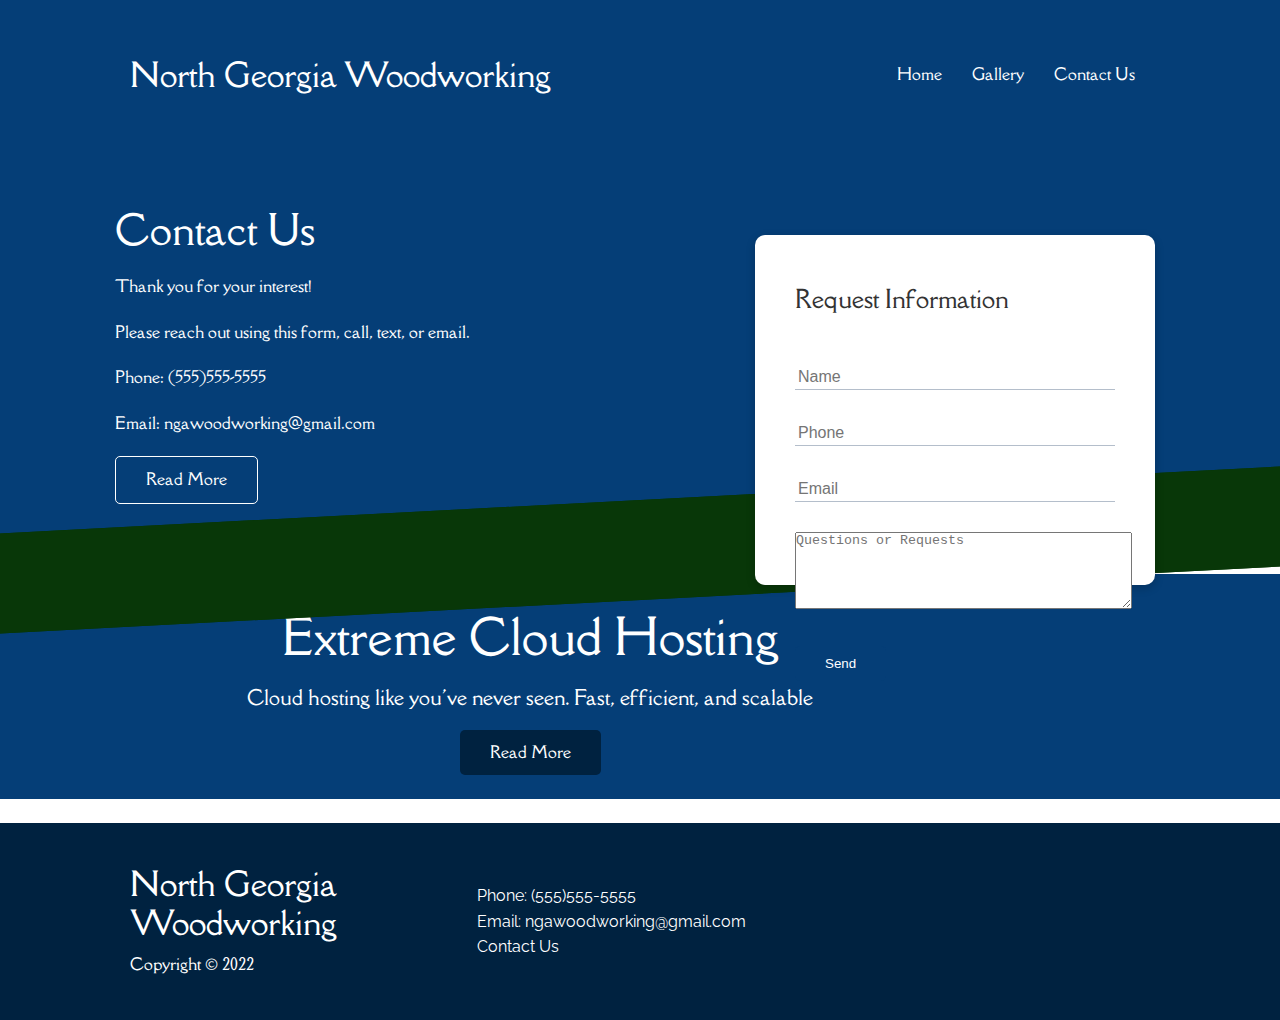
==== contact.html @ ade95be8 "first commit" ====
<!DOCTYPE html>
<html lang="en">
<head>
    <meta charset="UTF-8">
    <meta http-equiv="X-UA-Compatible" content="IE=edge">
    <meta name="viewport" content="width=device-width, initial-scale=1.0">
    <link rel="stylesheet" href="https://cdnjs.cloudflare.com/ajax/libs/font-awesome/5.15.1/css/all.min.css" integrity="sha512-+4zCK9k+qNFUR5X+cKL9EIR+ZOhtIloNl9GIKS57V1MyNsYpYcUrUeQc9vNfzsWfV28IaLL3i96P9sdNyeRssA==" crossorigin="anonymous" />
    <link rel="stylesheet" href="css/utilities.css">
    <link rel="stylesheet" href="css/style.css">
    <title>Contact Us</title>
</head>
<body>
    <!-- Navbar -->
    <div class="navbar">
        <div class="container flex">
            <h1 class="logo">North Georgia Woodworking</h1>
            <nav>
                <ul>
                    <li><a href="index.html">Home</a></li>
                    <li><a href="gallery.html">Gallery</a></li>
                    <li><a href="contact.html">Contact Us</a></li>
                </ul>
            </nav>
        </div>
    </div>

   <!-- SHOWCASE   -->
   <section class="showcase">
    <div class="container grid">
        <div class="showcase-text">
            <h1>Contact Us</h1>
            <p>Thank you for your interest!</p>
            <p>Please reach out using this form, call, text, or email.</p>
            <p>Phone:  (555)555-5555</p>
            <p>Email:  ngawoodworking@gmail.com</p>
            <a href="features.html" class="btn btn-outline">Read More</a>
        </div>

        <div class="showcase-form card">
            <h2>Request Information</h2>
            <form name="contact" method="POST" netlify-honeypot="bot-field" data-netlify="true">
                <input type="hidden" name="form-name" value="contact">
                <p class="hidden">
                    <label>Do not fill this out if you are human: <input name="bot-field" />
                    </label>
                  </p>
                <div class="form-control">
                    <input type="text" name="name" placeholder="Name" required>
                </div>
                <div class="form-control">
                        <input type="text" name="company" placeholder="Phone" required>
                </div>
                <div class="form-control">
                    <input type="email" name="email" placeholder="Email" required>
                </div>     
                <div class="form-control">
                    <textarea rows="5" cols="40" type="text" placeholder="Questions or Requests" name="Questions"></textarea>
                </div>    
                <input type="submit" value="Send" class="btn btn-primary">              
            </form>
        </div>
    </div>
</section>

   <!-- CLOUD -->
   <section class="cloud bg-primary my-2 py-2">
    <div class="container grid">
        <div class="text-center">
            <h2 class="lg">Extreme Cloud Hosting</h2>
            <p class="lead my-1">Cloud hosting like you've never seen.  Fast, efficient, and scalable</p>
            <a href="features.html" class="btn btn-dark">Read More</a>
        </div>
        <img src="images/cloud.png" alt="">
        </div>
</section>



    <!-- Footer -->
    <footer class="footer bg-dark py-3">
        <div class="container grid grid-3">
            <div>
                <h1>North Georgia Woodworking
                </h1>
                <p>Copyright &copy; 2022</p>
            </div>
            <nav>
                <ul>
                    <li>Phone: (555)555-5555</li>
                    <li>Email: ngawoodworking@gmail.com</li>
                    <li><a href="contact.html">Contact Us</a></li>
                </ul>
            </nav>
            <div class="social">
                <a href="#"><i class="fab fa-instagram fa-2x"></i></a>
                <a href="#"><i class="fab fa-facebook fa-2x"></i></a>
                <a href="#"><i class="fab fa-pinterest fa-2x"></i></a>
                <a href="#"><i class="fab fa-twitter fa-2x"></i></a>
            </div>
        </div>
    </footer>
    
</body>
</html>
---- css/utilities.css ----
/* utility styling that will be used throughout website */
.container {
  max-width: 1100px;
  margin: 0 auto;
  overflow: auto;
  padding: 0 40px;
}

.card {
  background-color: #fff;
  color: #333;
  border-radius: 10px;
  box-shadow: 0 3px 10px rgba(0,0,0,0.2);
  padding: 20px;
  margin: 10px;
}

.btn {
  display: inline-block;
  padding: 10px 30px;
  cursor: pointer;
  background: var(--primary-color) ;
  color: #fff;
  border: none;
  border-radius: 5px;
}

.btn-outline {
  background-color: transparent;
  border: 1px #fff solid;
}

.btn:hover {
  transform: scale(0.98);
}

/* backgrounds and colored buttons*/
.bg-primary, .btn-primary {
  background-color: var(--primary-color);
  color:#fff;
}

.bg-secondary, .btn-secondary {
  background-color: var(--secondary-color);
  color:#fff;
}
.bg-dark, .btn-dark {
  background-color: var(--dark-color);
  color:#fff;
}

.bg-light, .btn-light {
  background-color: var(--light-color);
  color:#333;
}

.bg-primary a, .btn-primary a,
.bg-secondary a, .btn-secondary a,
.bg-dark a, .btn-dark a,
.bg-light a, .btn-light a {
  color: #fff;
}

/* text colors */
.docs-main .text-primary { /*added .docs-main to force it to work*/
  color: var(--primary-color);
}

.text-secondary {
  color: var(--secondary-color);
}
.text-dark {
  color: var(--dark-color);
}

.text-light {
  color: var(--light-color);
}

/* text sizes */
.lead {
  font-size: 20px;
}

.sm {
  font-size: 1rem;
}

.md {
  font-size: 2rem;
}

.lg {
  font-size: 3rem;
}

.xl {
  font-size: 4rem;
}

.text-center {
  text-align: center;
}

/* Alert */
.alert {
  background-color: var(--light-color);
  padding: 10px 20px;
  font-weight: bold;
  margin: 15px 0;
}

.alert i {
  margin-right: 10px;
}

.alert-success{
  background-color: var(--success-color);
  color:  #fff;
}
.alert-error{
  background-color: var(--error-color);
  color:  #fff;
}


.flex {
  display:flex;
  justify-content: center;
  align-items: center;
  height: 100%;
}

.grid {
  display: grid;
  grid-template-columns: repeat(2, 1fr);
  gap: 20px;
  justify-content: center;
  align-items: center;
  height: 100%;
}

.grid-3 {
  grid-template-columns: repeat(3, 1fr);
}

/* margins */
.my-1{
  margin: 1rem 0;
}
.my-2 {
  margin: 1.5rem 0;
}
.my-3 {
  margin: 2rem 0;
}
.my-4 {
  margin: 3rem 0;
}
.my-5 {
  margin: 4rem 0;
}

.m-1{
  margin: 1rem;
}
.m-2 {
  margin: 1.5rem;
}
.m-3 {
  margin: 2rem;
}
.m-4 {
  margin: 3rem;
}
.m-5 {
  margin: 4rem;
}

/* PADDING */
.py-1{
  padding: 1rem 0;
}
.py-2 {
  padding: 1.5rem 0;
}
.py-3 {
  padding: 2rem 0;
}
.py-4 {
  padding: 3rem 0;
}
.py-5 {
  padding: 4rem 0;
}
.p-1{
  padding: 1rem;
}
.p-2 {
  padding: 1.5rem;
}
.p-3 {
  padding: 2rem;
}
.p-4 {
  padding: 3rem;
}
.p-5 {
  padding: 4rem;
}
---- css/style.css ----
@import url('https://fonts.googleapis.com/css2?family=Della+Respira&display=swap');

@import url('https://fonts.googleapis.com/css2?family=Raleway&display=swap');


:root {
  --primary-color: #053e77;
  --secondary-color: #0b857d;
  --dark-color: #002240;
  --light-color: #f4f4f4;
  --success-color: #16a278;
  --error-color: #601815;
}

* {
  box-sizing: border-box;
  padding: 0;
  margin: 0;
}

body {
  font-family: 'Della Respira', sans-serif;
  color: rgb(27, 24, 24);
  line-height: 1.6;
}

ul {
  list-style-type: none;
}

a {
  text-decoration: none;
  color: rgb(27, 24, 24)
}

h1,
h2 {
  font-weight: 300;
  line-height: 1.2;
  margin: 10px 0;
}

p {
  margin: 10px 0;
}

img {
  width: 100%;
}


.hidden {
  visibility: hidden;
  height: 0;
}

/* Navbar */
.navbar {
  background-color: var(--primary-color);
  color: #fff;
  height: 150px;
}

.navbar ul {
  display: flex;
}

.navbar a {
  color: #fff;
  padding: 10px;
  margin: 0 5px;
}

.navbar a:hover {
  border-bottom: 2px #fff solid;
}

.navbar .flex {
  justify-content: space-between;
}

/* showcase styling on Contact Us*/
.showcase {
  height: 400px;
  background-color: var(--primary-color);
  color:#fff;
  position:relative;
}
.showcase h1 {
  font-size: 40px;
}

.showcase p {
  margin: 20px 0;
}

.showcase .grid {
  overflow:visible;
  grid-template-columns: 55% 45%;
  gap: 30px;
}

.showcase-text {
  animation: slideInFromLeft 1s ease-in;
}

.showcase-form {
  position:relative;
  top:60px;
  height:350px;
  width:  400px;
  padding: 40px;
  z-index: 100;
  justify-self: flex-end;
  animation: slideInFromRight 1s ease-in;
}

.showcase-form .form-control {
  margin: 30px 0;    
}

.showcase-form input[type='text'], .showcase-form input[type='email'] {
  border: 0;
  border-bottom: 1px solid #b4becb;
  width:100%;
  padding: 3px;
  font-size: 16px;
}

.showcase-form input:focus {
  outline: none;
}

.showcase::before, .showcase::after {
  content: '';
  position: absolute;
  height: 100px;
  bottom: -50px;
  right: 0;
  left: 0;
  background: rgb(8, 55, 8);
  transform: skewY(-3deg);
  -webkit-transform: skewY(-3deg);
  -moz-transform: skewY(-3deg);
  -ms-transform: skewY(-3deg);
}


/* cloud on Contact Us */
.cloud .grid {
  grid-template-columns: 4fr 1fr;
}


/* features */
.features-head img, 
.docs-head img {
    width: 300px;
    justify-self:center
}
.features-sub-head img {
    width: 300px;
    justify-self: flex-end;
}

.features-main .card > i {
    margin-right: 20px;
}

.features-main .grid{
    padding:30px;
}
.features-main .grid > *:first-child {
    grid-column: 1 /span 3;
}
.features-main .grid > *:nth-child(2) {
    grid-column: 1 /span 2;
}




/* Footer */
.footer .social a {
  margin: 0 10px;
}

.footer a:hover {
  border-bottom: 2px #fff solid;
}

.social a:hover{
  border: none
}
.footer li {
  font-family: 'Raleway', sans-serif;
}

.fa-pinterest:hover {
  color: #000000;
}

.fa-facebook:hover {
  color: #1773EA;
}

.fa-instagram:hover {
  color: #B32E87;
}

.fa-twitter:hover {
  color: #1C9CEA;
}




/* Tablets and under */
@media (max-width: 768px) {
    .grid,
    .showcase .grid,
    .stats .grid,
    .cli .grid,
    .cloud .grid,
    .features-main .grid,
    .docs-main .grid {
      grid-template-columns: 1fr;
      grid-template-rows: 1fr;
    }
  
    .showcase {
      height: auto;
    }
  
    .showcase-text {
      text-align: center;
      margin-top: 40px;
      animation: slideInFromTop 1s ease-in;
    }
  
    .showcase-form {
      justify-self: center;
      margin: auto;
      animation: slideInFromBottom 1s ease-in;
    }
  
    .cli .grid > *:first-child {
      grid-column: 1;
      grid-row: 1;
    }
  
    .features-head,
    .features-sub-head,
    .docs-head {
      text-align: center;
    }
  
    .features-head img,
    .features-sub-head img,
    .docs-head img {
      justify-self: center;
    }
  
    .features-main .grid > *:first-child,
    .features-main .grid > *:nth-child(2) {
      grid-column: 1;
    }
  }
  
  /* Mobile */
  @media (max-width: 500px) {
    .navbar {
      height: 150px;
    }
  
    .navbar .flex {
      flex-direction: column;
    }
  
    .navbar ul {
      padding: 10px;
      background-color: rgba(0, 0, 0, 0.3);
    }
    
    .showcase-form {
      width: 300px;
    }
  }
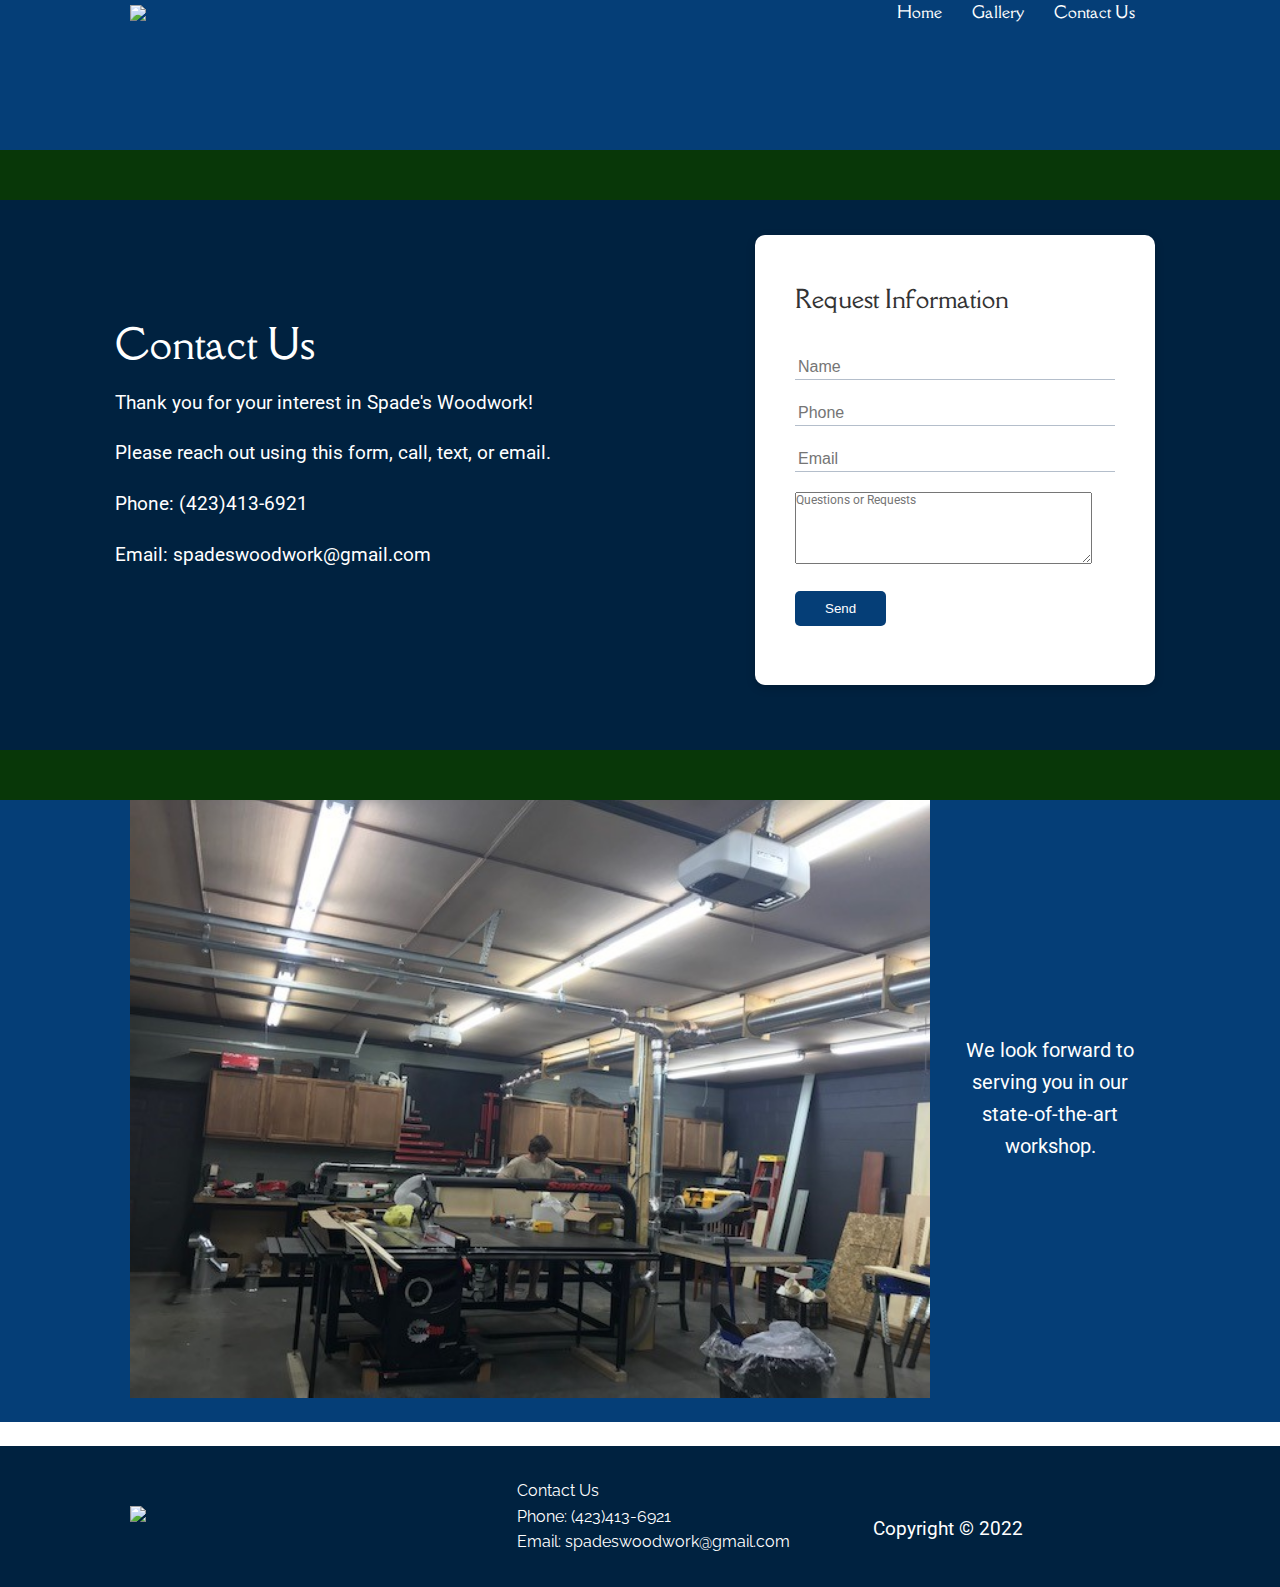
==== commit 061ce95c: "added pictures" ====
--- a/contact.html
+++ b/contact.html
@@ -13,7 +13,7 @@
     <!-- Navbar -->
     <div class="navbar">
         <div class="container flex">
-            <h1 class="logo">North Georgia Woodworking</h1>
+            <img class="logo-small" src="/images/logo_2Small.JPG">
             <nav>
                 <ul>
                     <li><a href="index.html">Home</a></li>
@@ -25,17 +25,15 @@
     </div>
 
    <!-- SHOWCASE   -->
-   <section class="showcase">
+<section class="showcase">
     <div class="container grid">
         <div class="showcase-text">
             <h1>Contact Us</h1>
-            <p>Thank you for your interest!</p>
+            <p>Thank you for your interest in Spade's Woodwork!</p>
             <p>Please reach out using this form, call, text, or email.</p>
-            <p>Phone:  (555)555-5555</p>
-            <p>Email:  ngawoodworking@gmail.com</p>
-            <a href="features.html" class="btn btn-outline">Read More</a>
+            <p>Phone:  (423)413-6921</p>
+            <p>Email:  spadeswoodwork@gmail.com</p>
         </div>
-
         <div class="showcase-form card">
             <h2>Request Information</h2>
             <form name="contact" method="POST" netlify-honeypot="bot-field" data-netlify="true">
@@ -65,12 +63,11 @@
    <!-- CLOUD -->
    <section class="cloud bg-primary my-2 py-2">
     <div class="container grid">
+        <img class="ContactShop" src="/images/ContactShop.jpg" alt="">
         <div class="text-center">
-            <h2 class="lg">Extreme Cloud Hosting</h2>
-            <p class="lead my-1">Cloud hosting like you've never seen.  Fast, efficient, and scalable</p>
-            <a href="features.html" class="btn btn-dark">Read More</a>
+            <p class="lead my-1">We look forward to serving you in our state-of-the-art workshop.</p>
         </div>
-        <img src="images/cloud.png" alt="">
+
         </div>
 </section>
 
@@ -80,22 +77,19 @@
     <footer class="footer bg-dark py-3">
         <div class="container grid grid-3">
             <div>
-                <h1>North Georgia Woodworking
-                </h1>
-                <p>Copyright &copy; 2022</p>
+                <img class="logo-small" src="/images/logo_2Small.JPG">
+
             </div>
             <nav>
                 <ul>
-                    <li>Phone: (555)555-5555</li>
-                    <li>Email: ngawoodworking@gmail.com</li>
                     <li><a href="contact.html">Contact Us</a></li>
+                    <li>Phone: (423)413-6921</li>
+                    <li>Email: spadeswoodwork@gmail.com</li>
                 </ul>
             </nav>
             <div class="social">
-                <a href="#"><i class="fab fa-instagram fa-2x"></i></a>
                 <a href="#"><i class="fab fa-facebook fa-2x"></i></a>
-                <a href="#"><i class="fab fa-pinterest fa-2x"></i></a>
-                <a href="#"><i class="fab fa-twitter fa-2x"></i></a>
+                <p>Copyright &copy; 2022</p>
             </div>
         </div>
     </footer>
--- a/css/style.css
+++ b/css/style.css
@@ -1,6 +1,8 @@
 @import url('https://fonts.googleapis.com/css2?family=Della+Respira&display=swap');
 
 @import url('https://fonts.googleapis.com/css2?family=Raleway&display=swap');
+
+@import url('https://fonts.googleapis.com/css2?family=Raleway&family=Roboto&display=swap');
 
 
 :root {
@@ -42,12 +44,17 @@
 
 p {
   margin: 10px 0;
+  font-family:'Roboto', sans-serif;
+  font-size: 1.2rem;
 }
 
 img {
   width: 100%;
 }
 
+.logo-small {
+  width: auto;
+}
 
 .hidden {
   visibility: hidden;
@@ -59,30 +66,30 @@
   background-color: var(--primary-color);
   color: #fff;
   height: 150px;
-}
-
+
+  
+}
 .navbar ul {
   display: flex;
 }
-
 .navbar a {
   color: #fff;
   padding: 10px;
   margin: 0 5px;
 }
-
 .navbar a:hover {
   border-bottom: 2px #fff solid;
 }
-
 .navbar .flex {
   justify-content: space-between;
+  overflow: visible;
+  height:fit-content;
 }
 
 /* showcase styling on Contact Us*/
 .showcase {
-  height: 400px;
-  background-color: var(--primary-color);
+  height: 600px;
+  background-color: var(--dark-color);
   color:#fff;
   position:relative;
 }
@@ -106,8 +113,8 @@
 
 .showcase-form {
   position:relative;
-  top:60px;
-  height:350px;
+  top:10px;
+  height:450px;
   width:  400px;
   padding: 40px;
   z-index: 100;
@@ -116,7 +123,7 @@
 }
 
 .showcase-form .form-control {
-  margin: 30px 0;    
+  margin: 20px 0;    
 }
 
 .showcase-form input[type='text'], .showcase-form input[type='email'] {
@@ -134,16 +141,23 @@
 .showcase::before, .showcase::after {
   content: '';
   position: absolute;
-  height: 100px;
-  bottom: -50px;
+  height: 50px;
+  /* bottom: -50px; */
   right: 0;
   left: 0;
   background: rgb(8, 55, 8);
-  transform: skewY(-3deg);
+/*   transform: skewY(-3deg);
   -webkit-transform: skewY(-3deg);
   -moz-transform: skewY(-3deg);
-  -ms-transform: skewY(-3deg);
-}
+  -ms-transform: skewY(-3deg); */
+}
+
+textarea  
+{  
+   font-family:'Roboto', sans-serif;
+   font-size: 12px;   
+}
+
 
 
 /* cloud on Contact Us */
@@ -152,35 +166,45 @@
 }
 
 
-/* features */
+
+/* features in Gallery*/
 .features-head img, 
 .docs-head img {
     width: 300px;
-    justify-self:center
+    justify-self:center;
 }
 .features-sub-head img {
-    width: 300px;
-    justify-self: flex-end;
-}
-
-.features-main .card > i {
+    width: 100%;
+    justify-self: auto;
+}
+
+/* .features-main .card > i {
     margin-right: 20px;
-}
+} */
 
 .features-main .grid{
     padding:30px;
 }
-.features-main .grid > *:first-child {
+/* .features-main .grid > *:first-child {
     grid-column: 1 /span 3;
 }
 .features-main .grid > *:nth-child(2) {
     grid-column: 1 /span 2;
-}
+} */
 
 
 
 
 /* Footer */
+
+.footer .social {
+  padding-left:50px;
+}
+
+.footer ul {
+  padding-left:40px;
+}
+
 .footer .social a {
   margin: 0 10px;
 }
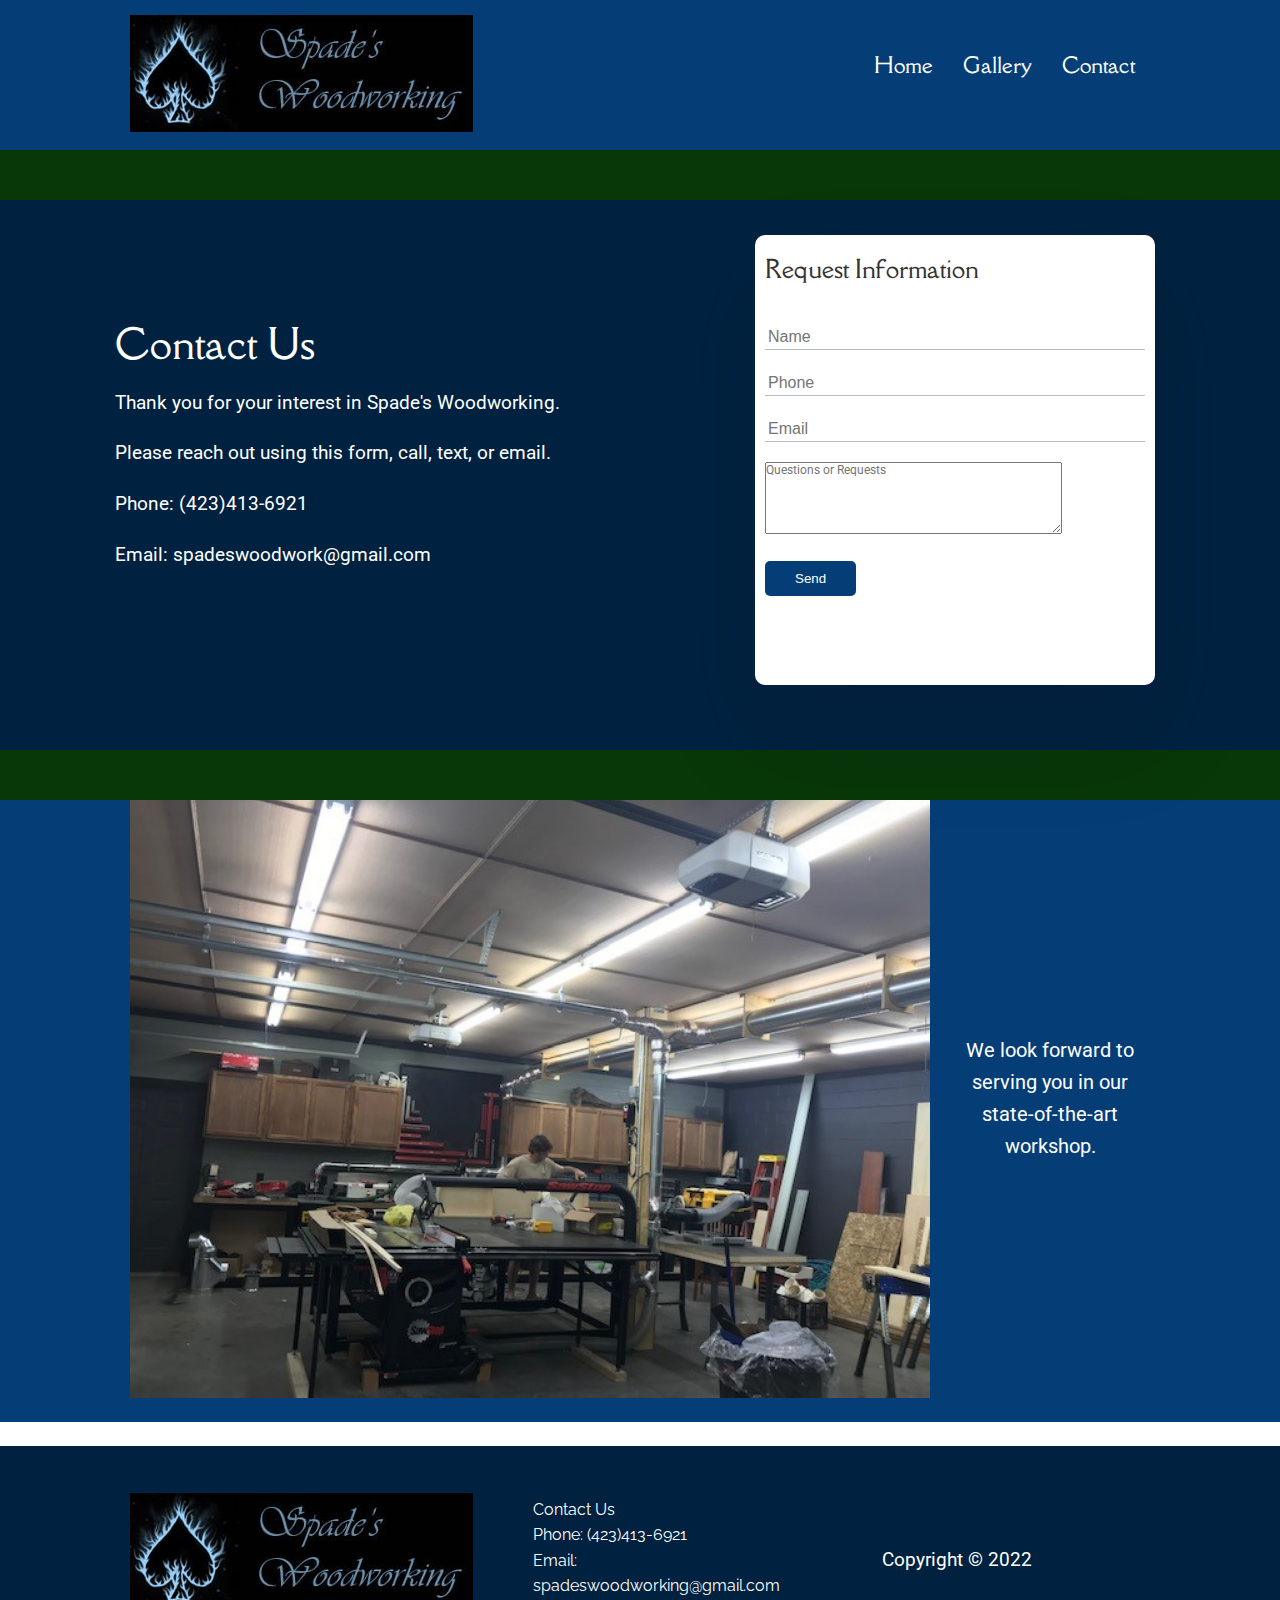
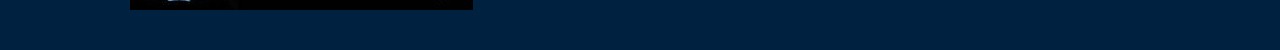
==== commit baab9043: "progress" ====
--- a/contact.html
+++ b/contact.html
@@ -13,12 +13,12 @@
     <!-- Navbar -->
     <div class="navbar">
         <div class="container flex">
-            <img class="logo-small" src="/images/logo_2Small.JPG">
+            <img class="logo-small" src="/images/logo3.JPG">
             <nav>
                 <ul>
                     <li><a href="index.html">Home</a></li>
                     <li><a href="gallery.html">Gallery</a></li>
-                    <li><a href="contact.html">Contact Us</a></li>
+                    <li><a href="contact.html">Contact</a></li>
                 </ul>
             </nav>
         </div>
@@ -29,7 +29,7 @@
     <div class="container grid">
         <div class="showcase-text">
             <h1>Contact Us</h1>
-            <p>Thank you for your interest in Spade's Woodwork!</p>
+            <p>Thank you for your interest in Spade's Woodworking.</p>
             <p>Please reach out using this form, call, text, or email.</p>
             <p>Phone:  (423)413-6921</p>
             <p>Email:  spadeswoodwork@gmail.com</p>
@@ -77,14 +77,14 @@
     <footer class="footer bg-dark py-3">
         <div class="container grid grid-3">
             <div>
-                <img class="logo-small" src="/images/logo_2Small.JPG">
+                <img class="logo-small" src="/images/logo3.JPG">
 
             </div>
             <nav>
                 <ul>
                     <li><a href="contact.html">Contact Us</a></li>
                     <li>Phone: (423)413-6921</li>
-                    <li>Email: spadeswoodwork@gmail.com</li>
+                    <li>Email: spadeswoodworking@gmail.com</li>
                 </ul>
             </nav>
             <div class="social">
--- a/css/style.css
+++ b/css/style.css
@@ -12,6 +12,7 @@
   --light-color: #f4f4f4;
   --success-color: #16a278;
   --error-color: #601815;
+  --black-blue: hsl(218, 29%, 14%);
 }
 
 * {
@@ -54,6 +55,7 @@
 
 .logo-small {
   width: auto;
+  margin-top: 15px;
 }
 
 .hidden {
@@ -76,6 +78,7 @@
   color: #fff;
   padding: 10px;
   margin: 0 5px;
+  font-size: 1.3rem;
 }
 .navbar a:hover {
   border-bottom: 2px #fff solid;
@@ -185,12 +188,83 @@
 .features-main .grid{
     padding:30px;
 }
-/* .features-main .grid > *:first-child {
-    grid-column: 1 /span 3;
-}
-.features-main .grid > *:nth-child(2) {
-    grid-column: 1 /span 2;
-} */
+/* Gallery Grid */
+.card img {
+  display: block;
+  margin-left: auto;
+  margin-right: auto;
+  margin-top: 20px;
+  width: auto;
+   }
+
+
+.testimonials {
+align-self: center;
+  /* max-width: 1100px; */
+  /* margin: 100px; */
+  padding: 30px;
+  display: grid;
+  grid-template-columns: repeat(3, 1fr); 
+  /* gap: 30px; */
+  align-items: center;
+  background: #6b747c;
+
+}
+
+.card {
+
+  background: #fff;
+  border-radius: 10px;
+  padding: 10px;
+  box-shadow: rgba(17,12,46,0.15) 0px 48px 100px 0px ;
+  margin-bottom: 10px;
+}
+
+.image-width1 {
+  max-width:500px;
+  max-height: 500px;
+}
+.image-width2 {
+max-width: 500px;
+max-height: 500px;
+}
+
+.image-width3 {
+max-width: 500px;
+max-height: 500px;
+}
+.image-width4 {
+max-width: 500px;
+max-height: 500px;
+}
+
+figcaption{
+text-align: center;
+}
+
+.card--bg-green {
+  background: var(--secondary-color);
+  color:#fff;
+}
+
+.card--bg-gray-blue {
+  background: hsl(217, 19%, 35%);
+  color:#fff;
+}
+
+.card--bg-blue {
+background: var(--primary-color);
+color:#fff;
+}
+
+.card--bg-black-blue {
+  background: var(--black-blue);
+  color:#fff;
+}
+
+
+
+
 
 
 
@@ -240,6 +314,21 @@
 
 
 /* Tablets and under */
+@media (max-width: 685px){
+.navbar {
+  height: 200px;
+}
+
+.navbar .flex {
+  flex-direction: column;
+}
+
+.navbar ul {
+  padding: 10px;
+  background-color: rgba(0, 0, 0, 0.3);
+}
+}
+
 @media (max-width: 768px) {
     .grid,
     .showcase .grid,
@@ -294,7 +383,7 @@
   /* Mobile */
   @media (max-width: 500px) {
     .navbar {
-      height: 150px;
+      height: 200px;
     }
   
     .navbar .flex {
@@ -310,4 +399,27 @@
       width: 300px;
     }
   }
+
+
+
+  @media(max-width: 1300px) {
+    .testimonials {
+        grid-template-columns: repeat(2, 1fr);
+        width: 100%;
+    }
+  }
+  
+  @media(max-width: 768px) {
+      .testimonials {
+          grid-template-columns: 1fr;
+          width: 100%;
+      }
+  }
+    /* Mobile */
+  @media(max-width:500px) {
+    .testimonials {
+      grid-template-columns: 1fr;
+      width:fit-content
+    }
+  }
   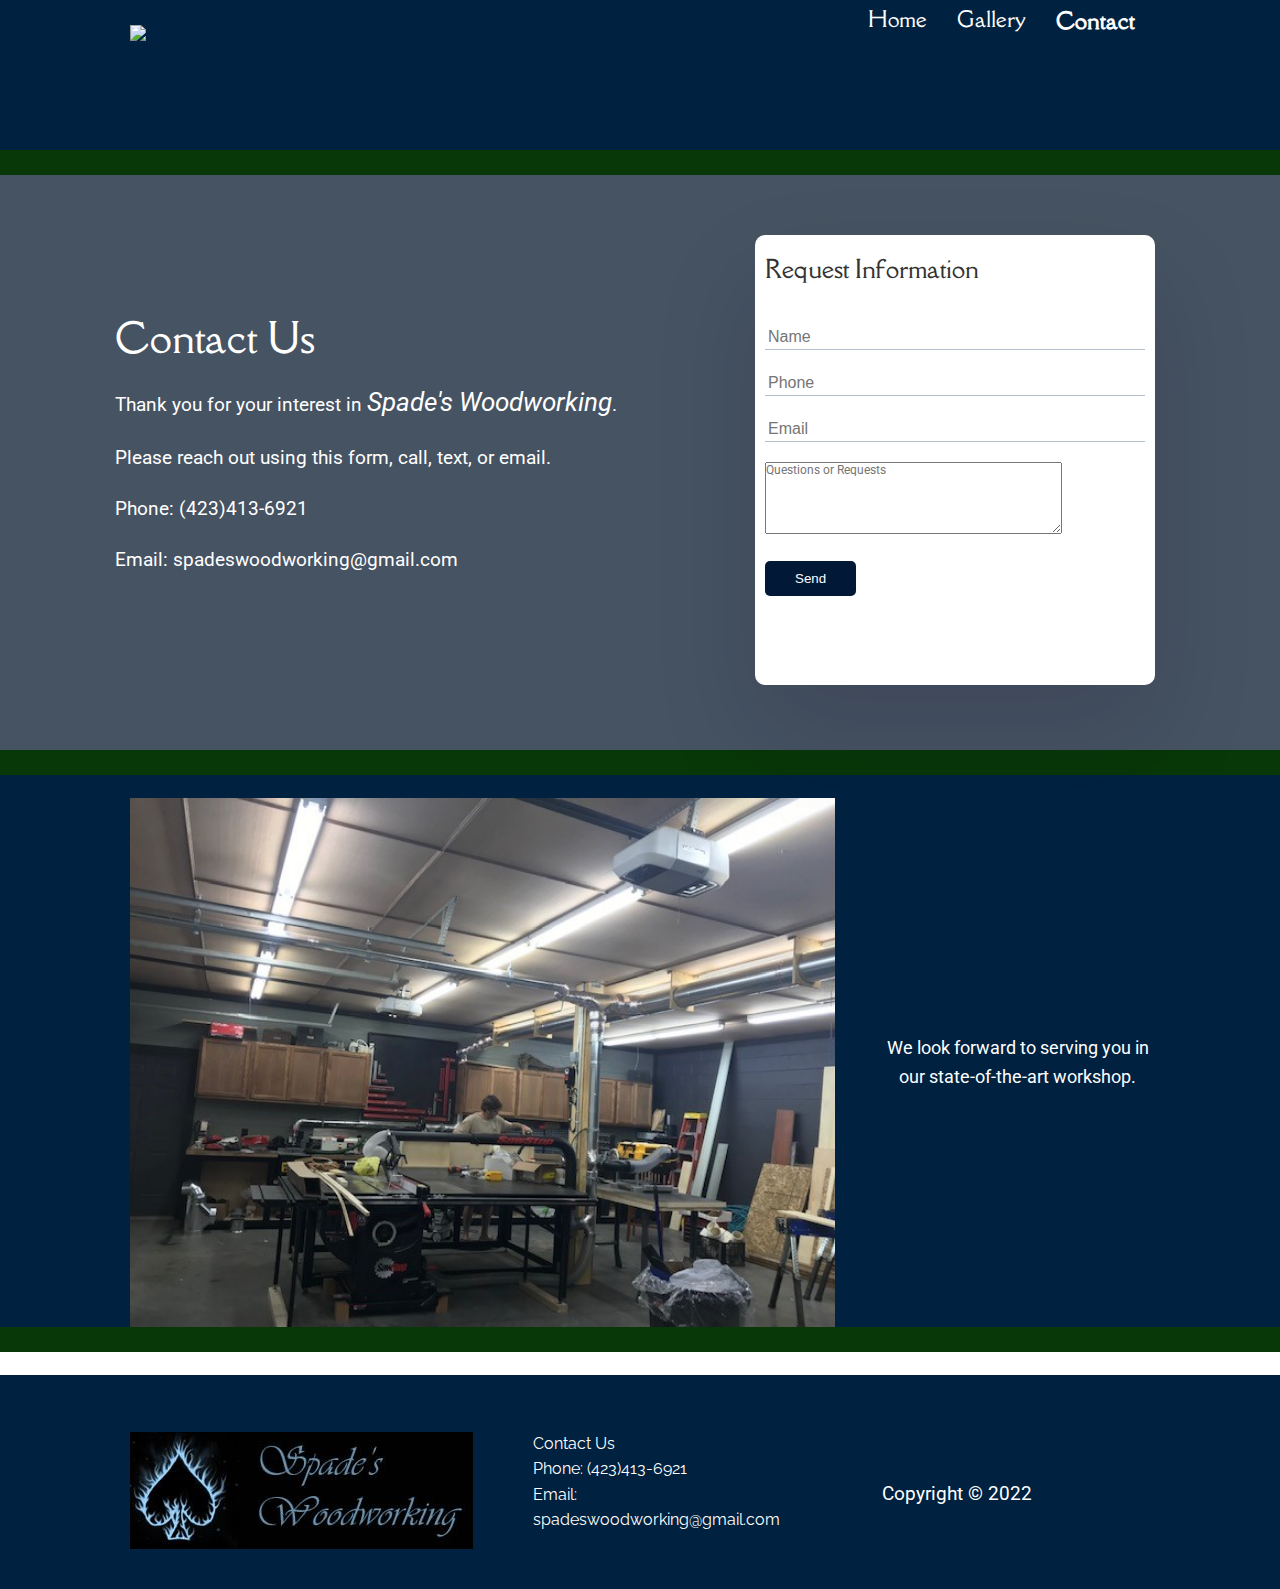
==== commit 18af51a2: "first draft complete" ====
--- a/contact.html
+++ b/contact.html
@@ -13,12 +13,12 @@
     <!-- Navbar -->
     <div class="navbar">
         <div class="container flex">
-            <img class="logo-small" src="/images/logo3.JPG">
+            <img class="logo-small" src="/images/logo5.JPG">
             <nav>
                 <ul>
                     <li><a href="index.html">Home</a></li>
                     <li><a href="gallery.html">Gallery</a></li>
-                    <li><a href="contact.html">Contact</a></li>
+                    <li><a class="current" href="contact.html">Contact</a></li>
                 </ul>
             </nav>
         </div>
@@ -29,10 +29,10 @@
     <div class="container grid">
         <div class="showcase-text">
             <h1>Contact Us</h1>
-            <p>Thank you for your interest in Spade's Woodworking.</p>
+            <p>Thank you for your interest in <span>Spade's Woodworking</span>.</p>
             <p>Please reach out using this form, call, text, or email.</p>
             <p>Phone:  (423)413-6921</p>
-            <p>Email:  spadeswoodwork@gmail.com</p>
+            <p>Email:  spadeswoodworking@gmail.com</p>
         </div>
         <div class="showcase-form card">
             <h2>Request Information</h2>
@@ -60,25 +60,21 @@
     </div>
 </section>
 
-   <!-- CLOUD -->
-   <section class="cloud bg-primary my-2 py-2">
+<!-- CLOUD -->
+  <section class="cloud bg-primary my-2 py-2">
     <div class="container grid">
         <img class="ContactShop" src="/images/ContactShop.jpg" alt="">
         <div class="text-center">
             <p class="lead my-1">We look forward to serving you in our state-of-the-art workshop.</p>
         </div>
+    </div>
+  </section>
 
-        </div>
-</section>
-
-
-
-    <!-- Footer -->
+<!-- Footer -->
     <footer class="footer bg-dark py-3">
         <div class="container grid grid-3">
             <div>
                 <img class="logo-small" src="/images/logo3.JPG">
-
             </div>
             <nav>
                 <ul>
--- a/css/utilities.css
+++ b/css/utilities.css
@@ -79,7 +79,7 @@
 
 /* text sizes */
 .lead {
-  font-size: 20px;
+  font-size: 18px;
 }
 
 .sm {
--- a/css/style.css
+++ b/css/style.css
@@ -6,13 +6,19 @@
 
 
 :root {
-  --primary-color: #053e77;
+/*   --primary-color: #053e77;
   --secondary-color: #0b857d;
   --dark-color: #002240;
   --light-color: #f4f4f4;
   --success-color: #16a278;
   --error-color: #601815;
-  --black-blue: hsl(218, 29%, 14%);
+  --black-blue: hsl(218, 29%, 14%); */
+  --primary-color: rgb(1,25,54);
+  --secondary-color: rgb(70,83,98);
+  --dark-color:#002240;
+  --black-blue:hsl(218, 28%, 14%);
+  --teal-color: rgb(130, 163, 161);
+  --green-color: rgb(159, 196, 144);
 }
 
 * {
@@ -20,44 +26,35 @@
   padding: 0;
   margin: 0;
 }
-
 body {
   font-family: 'Della Respira', sans-serif;
   color: rgb(27, 24, 24);
   line-height: 1.6;
 }
-
 ul {
   list-style-type: none;
 }
-
 a {
   text-decoration: none;
   color: rgb(27, 24, 24)
 }
-
-h1,
-h2 {
+h1,h2 {
   font-weight: 300;
   line-height: 1.2;
   margin: 10px 0;
 }
-
 p {
   margin: 10px 0;
   font-family:'Roboto', sans-serif;
   font-size: 1.2rem;
 }
-
 img {
   width: 100%;
 }
-
 .logo-small {
   width: auto;
-  margin-top: 15px;
-}
-
+  margin-top: 25px;
+}
 .hidden {
   visibility: hidden;
   height: 0;
@@ -65,11 +62,9 @@
 
 /* Navbar */
 .navbar {
-  background-color: var(--primary-color);
-  color: #fff;
+  background-color: var(--dark-color);
+  color:#b4becb;
   height: 150px;
-
-  
 }
 .navbar ul {
   display: flex;
@@ -77,7 +72,7 @@
 .navbar a {
   color: #fff;
   padding: 10px;
-  margin: 0 5px;
+  margin: 20px 5px 0px 5px;
   font-size: 1.3rem;
 }
 .navbar a:hover {
@@ -88,32 +83,114 @@
   overflow: visible;
   height:fit-content;
 }
+.navbar .current {
+  font-weight:600;
+  font-size: 1.4rem;
+  color:#fff;
+}
+
+/* head in homepage */
+.features-head img{
+  width: 100%;
+}
+.features-head{
+  background-color: var(--secondary-color);
+  color:#fff;
+  position:relative;
+  padding:30px 0px;
+}
+.features-head .grid {
+  grid-template-columns: 1fr, 1fr;
+  gap:50px;
+}
+
+.features-head::before {
+  content: '';
+  position: absolute;
+  height: 25px;
+  bottom: 0; 
+  top:0;
+  right: 0;
+  left: 0;
+  background: rgb(8, 55, 8);
+}
+/* subhead in homepage */
+.features-sub-head{
+  background-color: var(--dark-color);
+  color:#fff;
+  padding:30px 0px;
+  position: relative;
+}
+.features-sub-head img{
+  width: 100%;
+}
+.features-sub-head .grid {
+  grid-template-columns: 1fr, 1fr;
+  gap:50px;
+}
+.features-sub-head::before {
+  content: '';
+  position: absolute;
+  display: block;
+  top:0;
+  bottom: 0;
+  right: 0;
+  left: 0;
+  height: 25px;
+  background: rgb(8, 55, 8); 
+}
+
+/* 3rd section subsubhead in homepage */
+.features-sub-sub-head{
+  /* height: 500px; */
+  background-color: var(--secondary-color);
+  color:#fff;
+  padding:30px 0px;
+  position: relative;
+}
+.features-sub-sub-head p {
+  padding-left: 40px ;
+}
+
+.features-sub-sub-head span {
+  font-size: 2rem;
+  font-style: italic;
+  font-family: 'Della Respira', sans-serif;
+}
+.features-sub-sub-head::before{
+  content: '';
+  position: absolute;
+  height: 25px;
+  bottom: 0; 
+  top:0;
+  right: 0;
+  left: 0;
+  background: rgb(8, 55, 8);
+}
+
 
 /* showcase styling on Contact Us*/
 .showcase {
   height: 600px;
-  background-color: var(--dark-color);
+  background-color: var(--secondary-color);
   color:#fff;
   position:relative;
 }
 .showcase h1 {
   font-size: 40px;
 }
-
 .showcase p {
   margin: 20px 0;
 }
-
 .showcase .grid {
   overflow:visible;
   grid-template-columns: 55% 45%;
   gap: 30px;
 }
-
 .showcase-text {
+  padding-right: 50px;
   animation: slideInFromLeft 1s ease-in;
 }
-
 .showcase-form {
   position:relative;
   top:10px;
@@ -124,11 +201,9 @@
   justify-self: flex-end;
   animation: slideInFromRight 1s ease-in;
 }
-
 .showcase-form .form-control {
   margin: 20px 0;    
 }
-
 .showcase-form input[type='text'], .showcase-form input[type='email'] {
   border: 0;
   border-bottom: 1px solid #b4becb;
@@ -136,15 +211,17 @@
   padding: 3px;
   font-size: 16px;
 }
-
 .showcase-form input:focus {
   outline: none;
 }
-
-.showcase::before, .showcase::after {
+.showcase span{
+  font-size: 1.6rem;
+  font-style: italic;
+}
+.showcase::before, .showcase::after, .cloud::after{
   content: '';
   position: absolute;
-  height: 50px;
+  height: 25px;
   /* bottom: -50px; */
   right: 0;
   left: 0;
@@ -155,49 +232,74 @@
   -ms-transform: skewY(-3deg); */
 }
 
-textarea  
-{  
+textarea  {  
    font-family:'Roboto', sans-serif;
    font-size: 12px;   
 }
 
-
-
 /* cloud on Contact Us */
+.cloud {
+  background-color: var(--dark-color);
+}
 .cloud .grid {
-  grid-template-columns: 4fr 1fr;
-}
-
+  grid-template-columns: 4fr 1.5fr;
+  gap:50px;
+}
+.cloud p {
+  text-align: center;
+}
 
 
 /* features in Gallery*/
-.features-head img, 
-.docs-head img {
+
+/* .docs-head img {
     width: 300px;
     justify-self:center;
-}
+
+} */
 .features-sub-head img {
     width: 100%;
     justify-self: auto;
 }
 
-/* .features-main .card > i {
-    margin-right: 20px;
-} */
+.features-head {
+background-color:var(--secondary-color);
+}
+
+
 
 .features-main .grid{
     padding:30px;
 }
 /* Gallery Grid */
+.gallery {
+  background-image: url("/images/woodHorizontal.jpg");
+  }
+
+.gallery .grid {
+  grid-template-columns: 1fr;
+}
+.gallery h1, .gallery p {
+  text-align: center;
+  align-items: center;
+  align-self: center;
+  align-content: center;
+  text-align: center;
+}
+.gallery span {
+  font-size: 2rem;
+  font-style: italic;
+  font-family: 'Della Respira', sans-serif;
+}
+
+
 .card img {
   display: block;
   margin-left: auto;
   margin-right: auto;
   margin-top: 20px;
   width: auto;
-   }
-
-
+}
 .testimonials {
 align-self: center;
   /* max-width: 1100px; */
@@ -207,12 +309,10 @@
   grid-template-columns: repeat(3, 1fr); 
   /* gap: 30px; */
   align-items: center;
-  background: #6b747c;
-
+  background: rgb(8, 55, 8);
 }
 
 .card {
-
   background: #fff;
   border-radius: 10px;
   padding: 10px;
@@ -221,20 +321,20 @@
 }
 
 .image-width1 {
-  max-width:500px;
+  max-width:350px;
   max-height: 500px;
 }
 .image-width2 {
-max-width: 500px;
+max-width: 350px;
 max-height: 500px;
 }
 
 .image-width3 {
-max-width: 500px;
+max-width: 350px;
 max-height: 500px;
 }
 .image-width4 {
-max-width: 500px;
+max-width: 350px;
 max-height: 500px;
 }
 
@@ -274,41 +374,77 @@
 .footer .social {
   padding-left:50px;
 }
-
 .footer ul {
   padding-left:40px;
 }
-
 .footer .social a {
   margin: 0 10px;
 }
-
 .footer a:hover {
   border-bottom: 2px #fff solid;
 }
-
 .social a:hover{
   border: none
 }
 .footer li {
   font-family: 'Raleway', sans-serif;
 }
-
 .fa-pinterest:hover {
   color: #000000;
 }
-
 .fa-facebook:hover {
   color: #1773EA;
 }
-
 .fa-instagram:hover {
   color: #B32E87;
 }
-
 .fa-twitter:hover {
   color: #1C9CEA;
 }
+
+
+
+
+/* animations */
+@keyframes slideInFromLeft {
+  0% {
+      transform: translateX(-100%);
+  }
+  100% {
+      transform:translateX(0)
+  }
+}
+@keyframes slideInFromRight {
+      0% {
+          transform: translateX(100%);
+      }
+      100% {
+          transform:translateX(0)
+      }
+}
+@keyframes slideInFromTop {
+  0% {
+      transform: translateY(-100%);
+  }
+  100% {
+      transform:translateX(0)
+  }
+}
+@keyframes slideInFromBottom {
+  0% {
+      transform: translateY(100%);
+  }
+  100% {
+      transform:translateX(0)
+  }
+}
+
+
+
+
+
+
+
 
 
 
@@ -385,16 +521,13 @@
     .navbar {
       height: 200px;
     }
-  
     .navbar .flex {
       flex-direction: column;
     }
-  
     .navbar ul {
       padding: 10px;
       background-color: rgba(0, 0, 0, 0.3);
     }
-    
     .showcase-form {
       width: 300px;
     }
@@ -417,9 +550,13 @@
   }
     /* Mobile */
   @media(max-width:500px) {
-    .testimonials {
+    .testimonials, .card {
       grid-template-columns: 1fr;
-      width:fit-content
+      width:fit-content;
+    }
+
+    .testimonials img {
+      width:100%;
     }
   }
   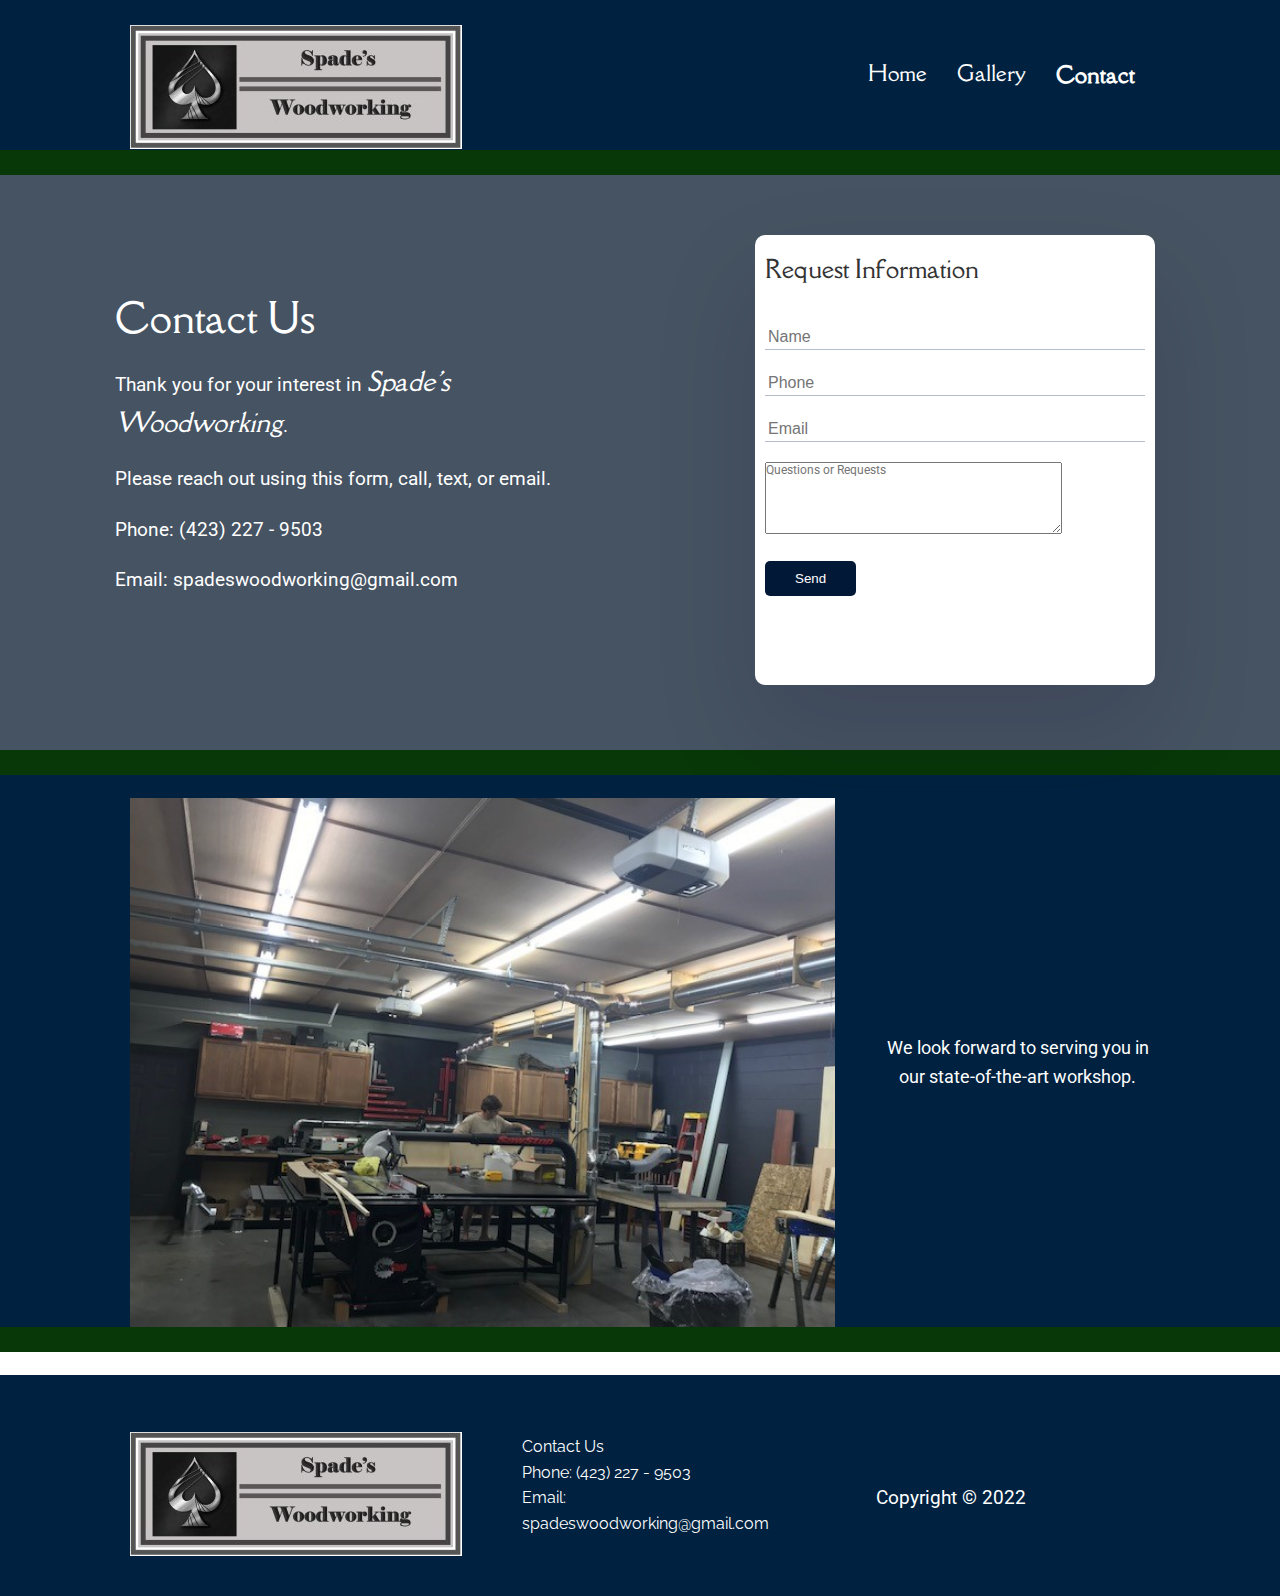
==== commit e9ea8d0f: "after logo6" ====
--- a/contact.html
+++ b/contact.html
@@ -13,7 +13,7 @@
     <!-- Navbar -->
     <div class="navbar">
         <div class="container flex">
-            <img class="logo-small" src="/images/logo5.JPG">
+            <img class="logo-small" src="images/logo6.JPG">
             <nav>
                 <ul>
                     <li><a href="index.html">Home</a></li>
@@ -29,9 +29,9 @@
     <div class="container grid">
         <div class="showcase-text">
             <h1>Contact Us</h1>
-            <p>Thank you for your interest in <span>Spade's Woodworking</span>.</p>
+            <p>Thank you for your interest in <span class="della-span">Spade's Woodworking</span>.</p>
             <p>Please reach out using this form, call, text, or email.</p>
-            <p>Phone:  (423)413-6921</p>
+            <p>Phone:  (423) 227 - 9503</p>
             <p>Email:  spadeswoodworking@gmail.com</p>
         </div>
         <div class="showcase-form card">
@@ -63,7 +63,7 @@
 <!-- CLOUD -->
   <section class="cloud bg-primary my-2 py-2">
     <div class="container grid">
-        <img class="ContactShop" src="/images/ContactShop.jpg" alt="">
+        <img class="ContactShop" src="images/ContactShop.jpg" alt="">
         <div class="text-center">
             <p class="lead my-1">We look forward to serving you in our state-of-the-art workshop.</p>
         </div>
@@ -74,12 +74,12 @@
     <footer class="footer bg-dark py-3">
         <div class="container grid grid-3">
             <div>
-                <img class="logo-small" src="/images/logo3.JPG">
+                <img class="logo-small" src="images/logo6.JPG">
             </div>
             <nav>
                 <ul>
                     <li><a href="contact.html">Contact Us</a></li>
-                    <li>Phone: (423)413-6921</li>
+                    <li>Phone: (423) 227 - 9503</li>
                     <li>Email: spadeswoodworking@gmail.com</li>
                 </ul>
             </nav>
--- a/css/style.css
+++ b/css/style.css
@@ -236,6 +236,9 @@
    font-family:'Roboto', sans-serif;
    font-size: 12px;   
 }
+.della-span {
+  font-family: 'Della Respira', sans-serif;
+}
 
 /* cloud on Contact Us */
 .cloud {
@@ -558,5 +561,8 @@
     .testimonials img {
       width:100%;
     }
+    .footer{
+      text-align: center;
+    }
   }
   